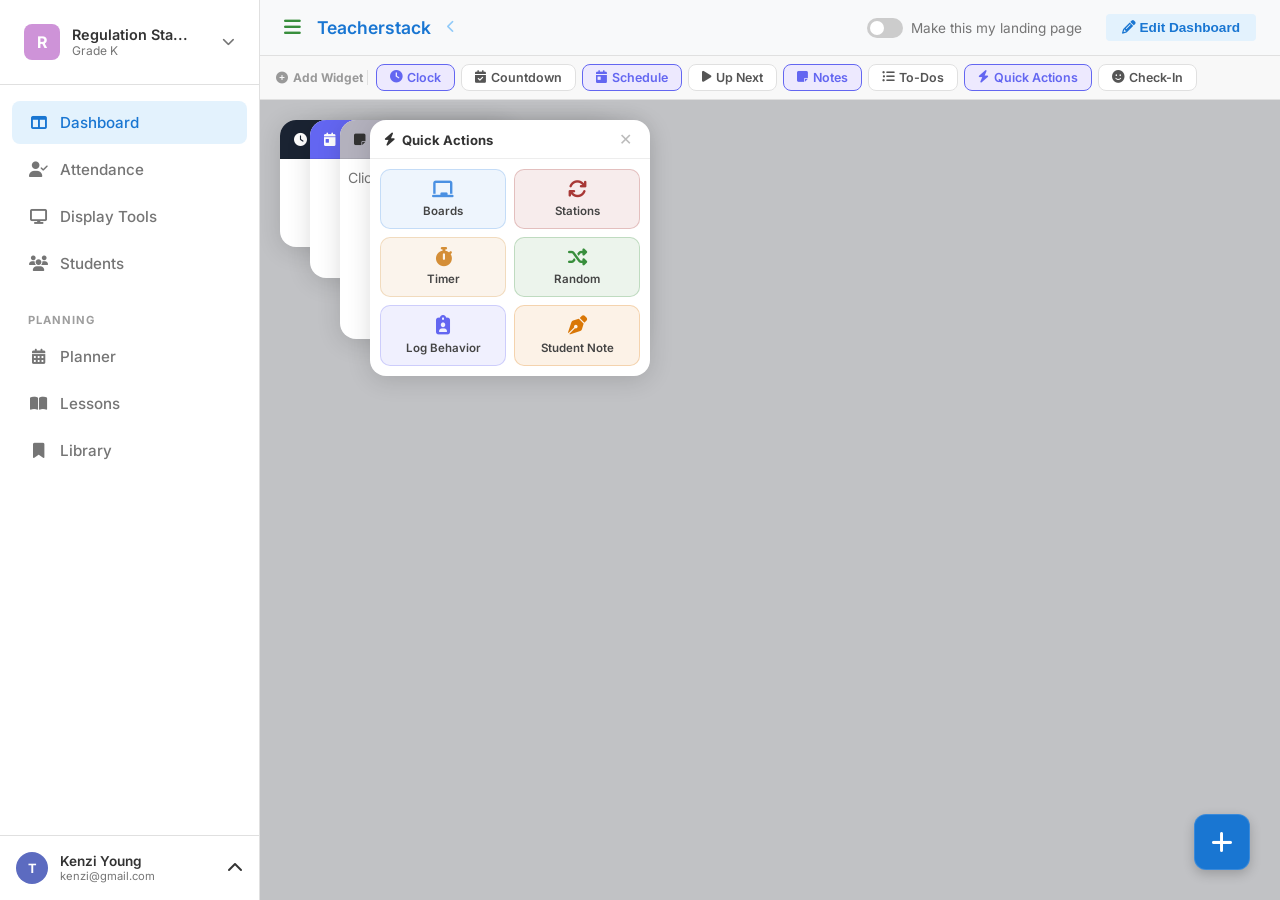
==== My First Web App/Teacher Command Center/index.html @ 2db383f7 "Add Pages entrypoint" ====
<!DOCTYPE html>
<html lang="en">
<head>
    <meta charset="UTF-8">
    <meta http-equiv="refresh" content="0; url=dashboard.html">
    <meta name="viewport" content="width=device-width, initial-scale=1.0">
    <title>Teacher Command Center</title>
    <script>
        window.location.replace('dashboard.html');
    </script>
</head>
<body>
    <p>Redirecting to <a href="dashboard.html">dashboard.html</a>...</p>
</body>
</html>
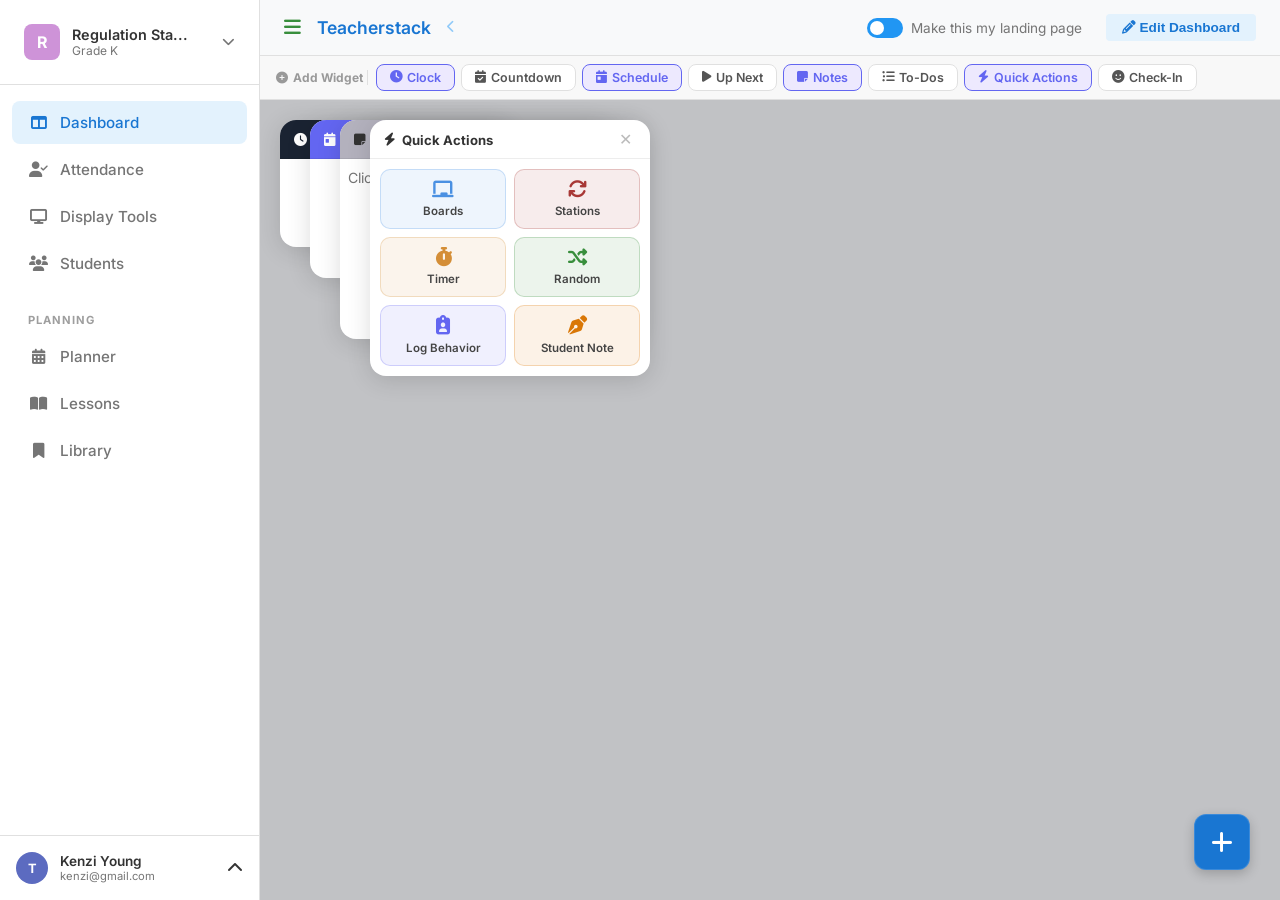
==== commit 20c0ddd3: "Audit and stabilize dashboard flows" ====
--- a/My First Web App/Teacher Command Center/index.html
+++ b/My First Web App/Teacher Command Center/index.html
@@ -2,11 +2,11 @@
 <html lang="en">
 <head>
     <meta charset="UTF-8">
-    <meta http-equiv="refresh" content="0; url=dashboard.html">
     <meta name="viewport" content="width=device-width, initial-scale=1.0">
     <title>Teacher Command Center</title>
     <script>
-        window.location.replace('dashboard.html');
+        const landingPage = localStorage.getItem('teacherstack-landing-page') || 'dashboard.html';
+        window.location.replace(landingPage);
     </script>
 </head>
 <body>
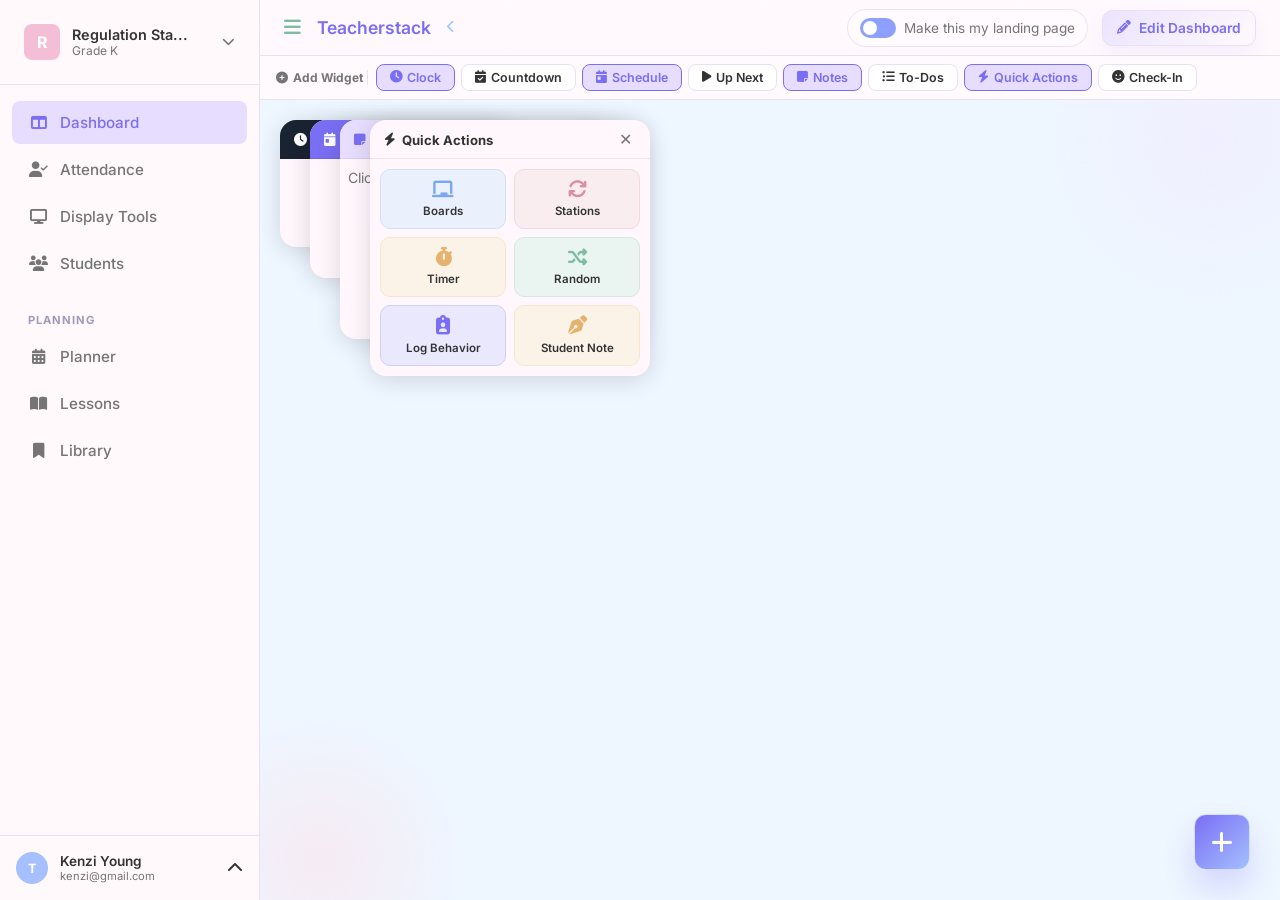
==== commit 59eb101d: "Harden storage reads and attendance rollover" ====
--- a/My First Web App/Teacher Command Center/index.html
+++ b/My First Web App/Teacher Command Center/index.html
@@ -5,7 +5,9 @@
     <meta name="viewport" content="width=device-width, initial-scale=1.0">
     <title>Teacher Command Center</title>
     <script>
-        const landingPage = localStorage.getItem('teacherstack-landing-page') || 'dashboard.html';
+        const allowedPages = new Set(['dashboard.html']);
+        const storedLandingPage = localStorage.getItem('teacherstack-landing-page') || 'dashboard.html';
+        const landingPage = allowedPages.has(storedLandingPage) ? storedLandingPage : 'dashboard.html';
         window.location.replace(landingPage);
     </script>
 </head>
